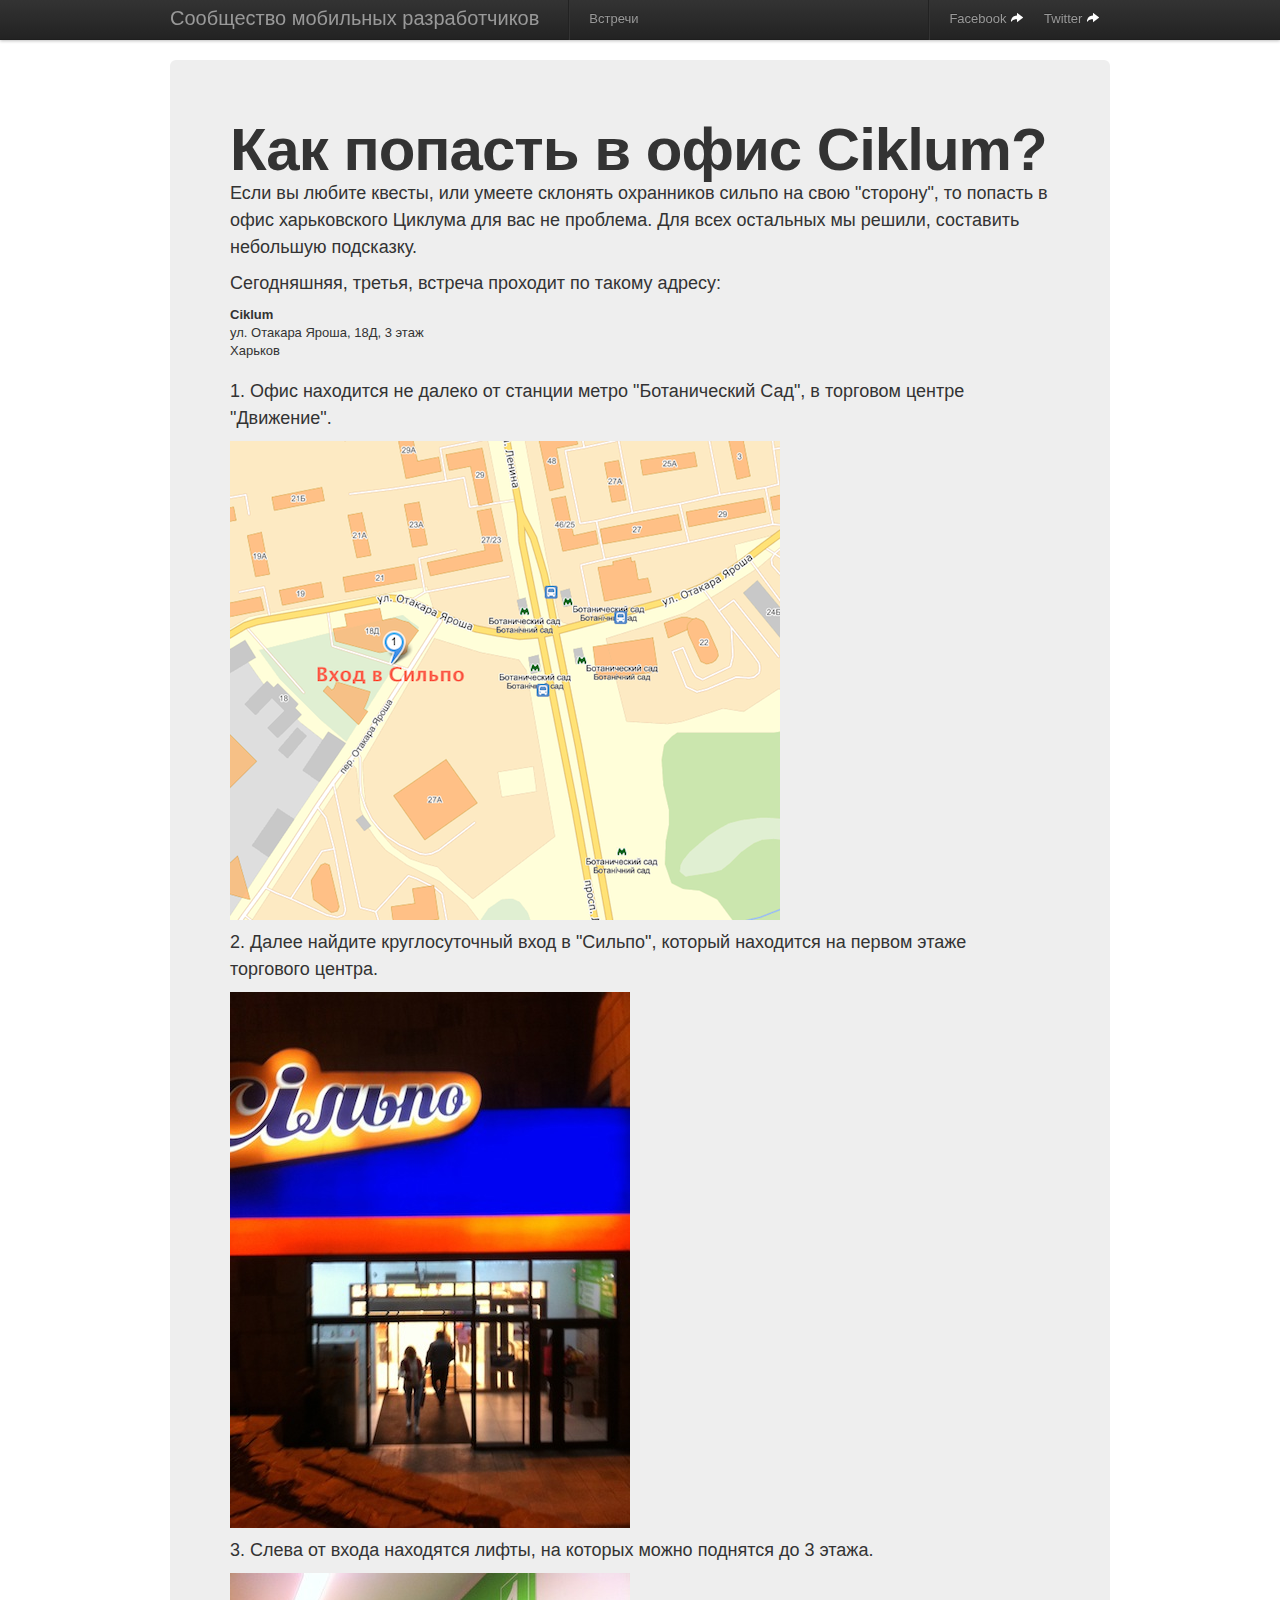
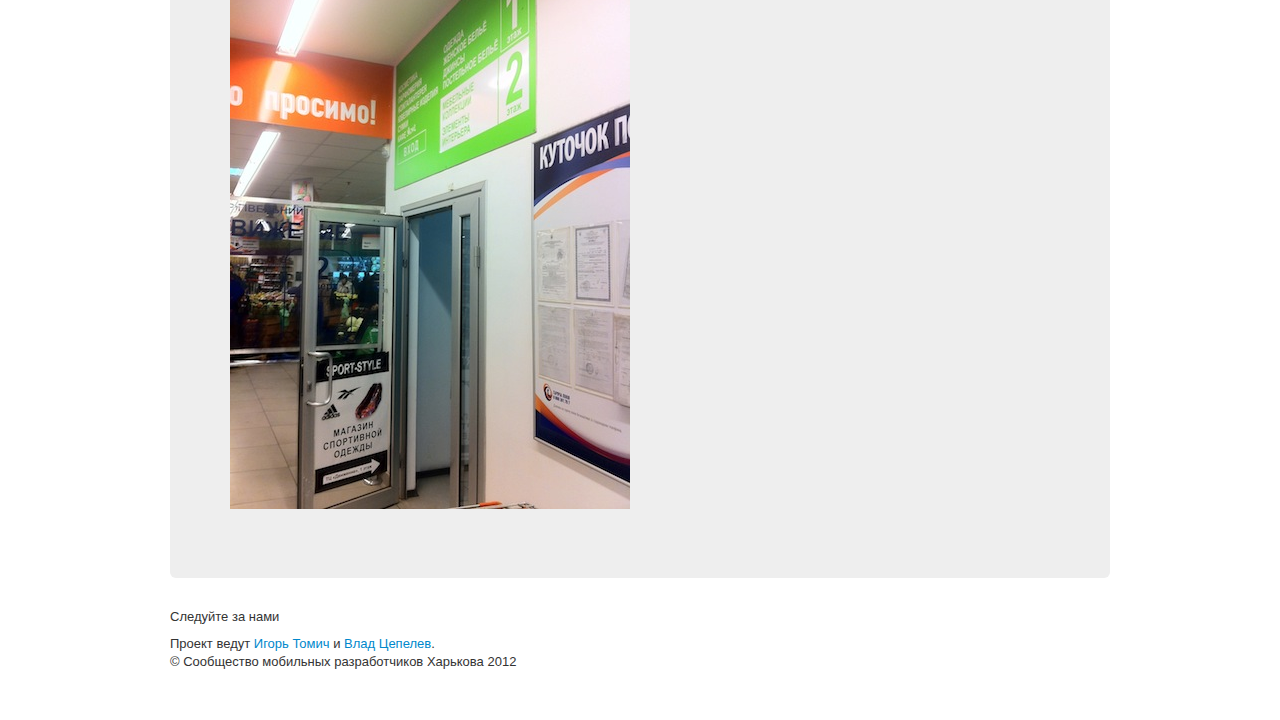
==== ciklum.html @ e9ae2e36 "ciklum office access" ====
<!DOCTYPE html>
<html lang="en">
  <head>
    <meta charset="utf-8">
    <title>Сообщество разработчиков</title>
    <meta name="viewport" content="width=device-width, initial-scale=1.0">
    <meta name="description" content="">
    <meta name="author" content="">

    <!-- Le styles -->
    <link href="css/bootstrap.css" rel="stylesheet">
    <style type="text/css">
      body {
        padding-top: 60px;
        padding-bottom: 40px;
      }
    </style>
    <!-- <link href="css/bootstrap-responsive.css" rel="stylesheet"> -->

    <!-- Le HTML5 shim, for IE6-8 support of HTML5 elements -->
    <!--[if lt IE 9]>
      <script src="http://html5shim.googlecode.com/svn/trunk/html5.js"></script>
    <![endif]-->

    <!-- Le fav and touch icons -->
    <!-- <link rel="shortcut icon" href="../assets/ico/favicon.ico"> 
    <link rel="apple-touch-icon-precomposed" sizes="144x144" href="../assets/ico/apple-touch-icon-144-precomposed.png">
    <link rel="apple-touch-icon-precomposed" sizes="114x114" href="../assets/ico/apple-touch-icon-114-precomposed.png">
    <link rel="apple-touch-icon-precomposed" sizes="72x72" href="../assets/ico/apple-touch-icon-72-precomposed.png">
    <link rel="apple-touch-icon-precomposed" href="../assets/ico/apple-touch-icon-57-precomposed.png"> -->
    <script type="text/javascript">

  var _gaq = _gaq || [];
  _gaq.push(['_setAccount', 'UA-33183354-1']);
  _gaq.push(['_trackPageview']);

  (function() {
    var ga = document.createElement('script'); ga.type = 'text/javascript'; ga.async = true;
    ga.src = ('https:' == document.location.protocol ? 'https://ssl' : 'http://www') + '.google-analytics.com/ga.js';
    var s = document.getElementsByTagName('script')[0]; s.parentNode.insertBefore(ga, s);
  })();

</script>
  </head>

  <body>
<div id="fb-root"></div>
<script>(function(d, s, id) {
  var js, fjs = d.getElementsByTagName(s)[0];
  if (d.getElementById(id)) return;
  js = d.createElement(s); js.id = id;
  js.src = "https://connect.facebook.net/en_US/all.js#xfbml=1&appId=405097602878058";
  fjs.parentNode.insertBefore(js, fjs);
}(document, 'script', 'facebook-jssdk'));</script>

    <div class="navbar navbar-fixed-top">
      <div class="navbar-inner">
        <div class="container">
          <a class="btn btn-navbar" data-toggle="collapse" data-target=".nav-collapse">
            <span class="icon-bar"></span>
            <span class="icon-bar"></span>
            <span class="icon-bar"></span>
          </a>
          <div class="nav-collapse">
            <ul class="nav">
              <a class="brand" href="index.html">Сообщество мобильных разработчиков</a>
              <li class="divider-vertical"></li>
              <li><a href="meetups.html">Встречи</a></li>
            </ul>

              <ul class="nav pull-right" id="main-menu-right">

                  <li class="divider-vertical"></li>
                  <li><a rel="tooltip" target="_blank" href="http://www.facebook.com/KharkivMobileDevs" data-original-title="Facebook community">Facebook <i class="icon-share-alt icon-white"></i></a></li>
                  <li><a rel="tooltip" target="_blank" href="http://twitter.com/KharkivMobDevs" data-original-title="Community twitter timeline">Twitter <i class="icon-share-alt icon-white"></i></a></li>
            </ul>

          </div><!--/.nav-collapse -->
        </div>
      </div>
    </div>

    <div class="container">

      <!-- Main hero unit for a primary marketing message or call to action -->
      <div class="hero-unit">
        <h1>Как попасть в офис Ciklum?</h1>
        <p>Если вы любите квесты, или умеете склонять охранников сильпо на свою "сторону", то попасть в офис харьковского Циклума для вас не проблема. Для всех остальных мы решили, составить небольшую подсказку.
        </p>
        <p>
          Сегодняшняя, третья, встреча проходит по такому адресу:
          <address>
  <strong>Ciklum</strong><br>
  ул. Отакара Яроша, 18Д, 3 этаж<br>
  Харьков
  </address>
        </p>
        <p>
          1. Офис находится не далеко от станции метро "Ботанический Сад", в торговом центре "Движение".
        </p>
        <p>
          <img src="img/ciklum_map.png">
        </p>
        <p>
          2. Далее найдите круглосуточный вход в "Сильпо", который находится на первом этаже торгового центра.
        </p>
        <p>
          <img src="img/silpo.jpg">
        </p>
        <p>
          3. Слева от входа находятся лифты, на которых можно поднятся до 3 этажа.
        </p>
        <p>
          <img src="img/elevator.jpg">
        </p>
      </div>
      <footer>
  <p>     
    <!-- AddThis Follow BEGIN -->
<p>Следуйте за нами</p>
<div class="addthis_toolbox addthis_32x32_style addthis_default_style">
<a class="addthis_button_facebook_follow" addthis:userid="KharkivMobileDevs"></a>
<a class="addthis_button_twitter_follow" addthis:userid="kharkivmobdevs"></a>
<a class="addthis_button_google_follow" addthis:userid="113601949161998907975"></a>
<a class="addthis_button_youtube_follow" addthis:userid="KharkivMobDevs"></a>
<a class="addthis_button_vimeo_follow" addthis:userid="kharkivmobdevs"></a>
</div>
<script type="text/javascript" src="http://s7.addthis.com/js/300/addthis_widget.js#pubid=ra-505ae81605fc7aab"></script>
<!-- AddThis Follow END -->
    <!-- 
           <a href="https://twitter.com/share" class="twitter-share-button" data-url="http://mobiledevs.kh.ua" data-text="Отличное комьюнити мобильных разработчиков Харькова" data-via="kharkivmobdevs" data-lang="ru" data-size="large" data-hashtags="kharkivmobdevs" data-dnt="true">Твитнуть</a>
<script>!function(d,s,id){var js,fjs=d.getElementsByTagName(s)[0];if(!d.getElementById(id)){js=d.createElement(s);js.id=id;js.src="https://platform.twitter.com/widgets.js";fjs.parentNode.insertBefore(js,fjs);}}(document,"script","twitter-wjs");</script>

<div class="fb-like" data-href="http://www.facebook.com/KharkivMobileDevs" data-send="true" data-layout="button_count" data-width="450" data-show-faces="true"></div>
-->
        </p>

        <p> Проект ведут <a href="http://www.tomych.com">Игорь Томич</a> и <a href="http://www.linkedin.com/in/vladtsepelev">Влад Цепелев</a>. <br>
          &copy; Сообщество мобильных разработчиков Харькова 2012 <br />

        </p>
        
      </footer>

    </div> <!-- /container -->
  </body>
</html>
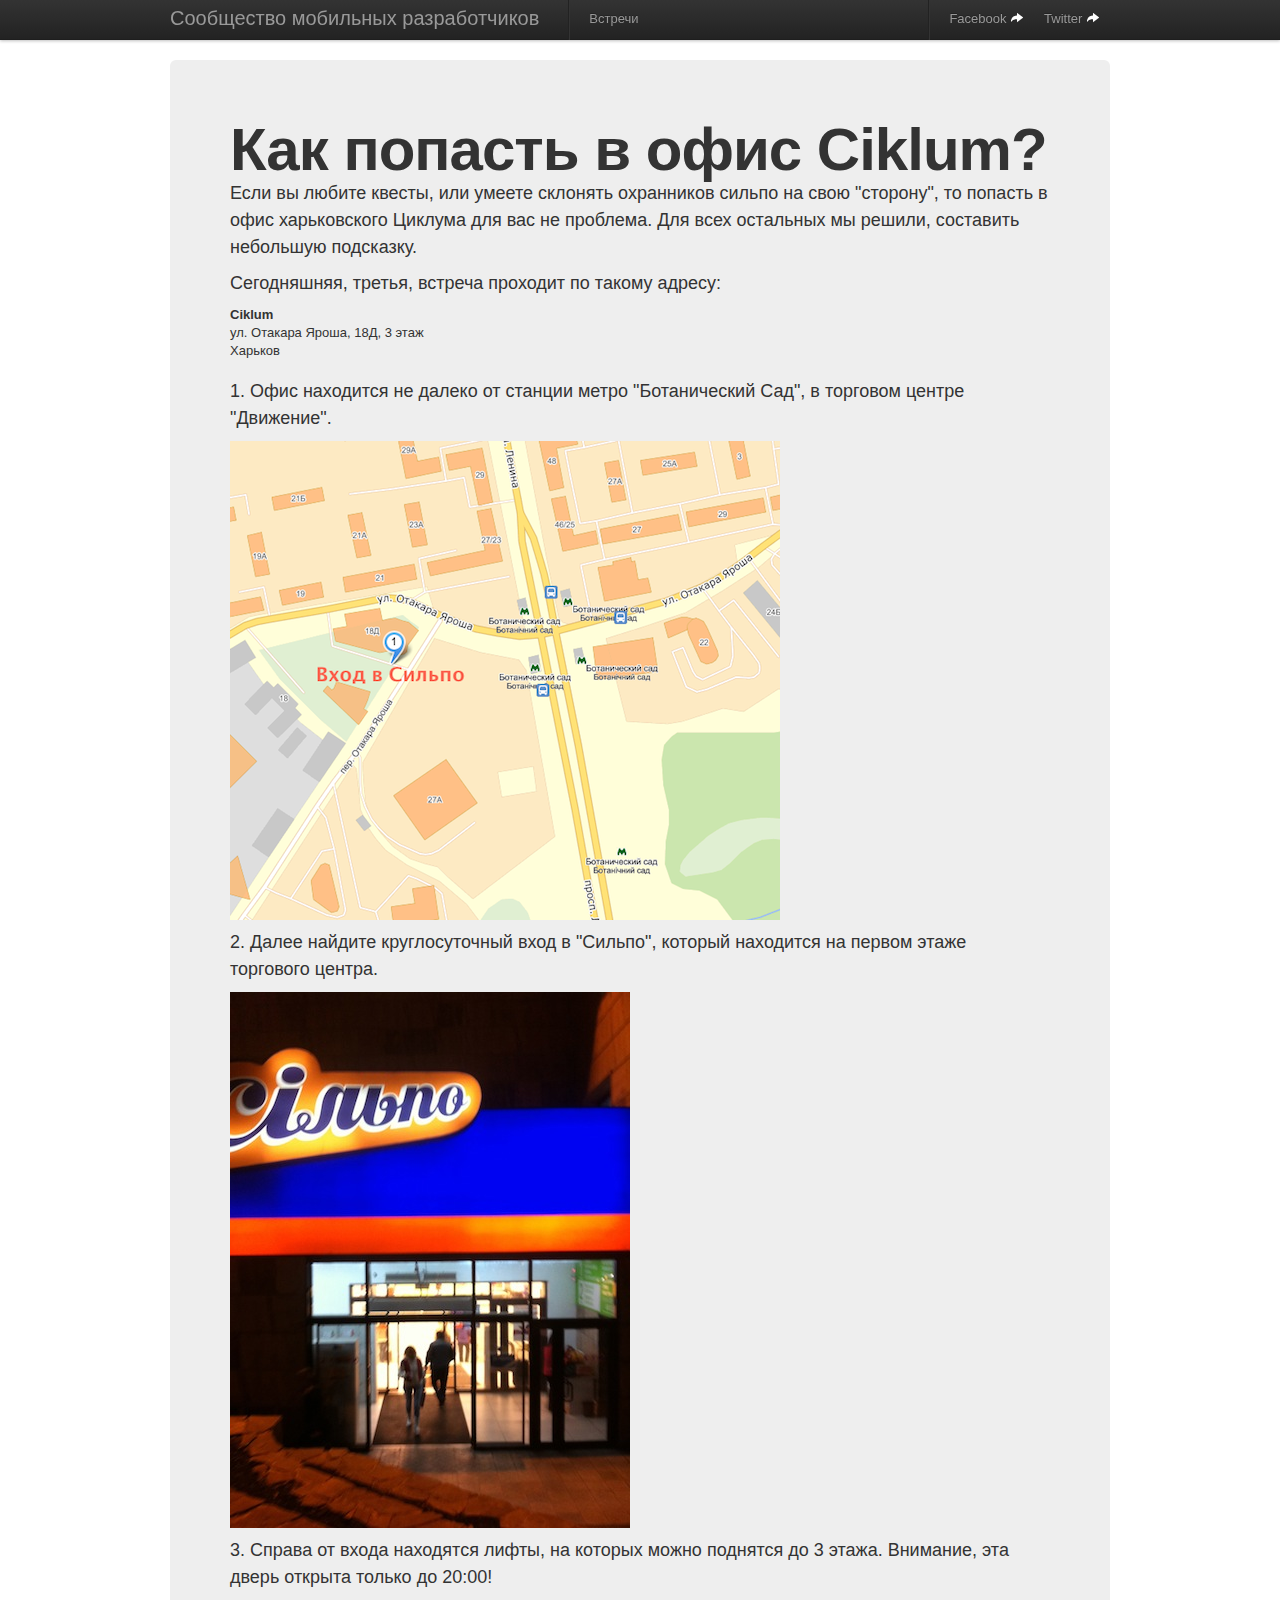
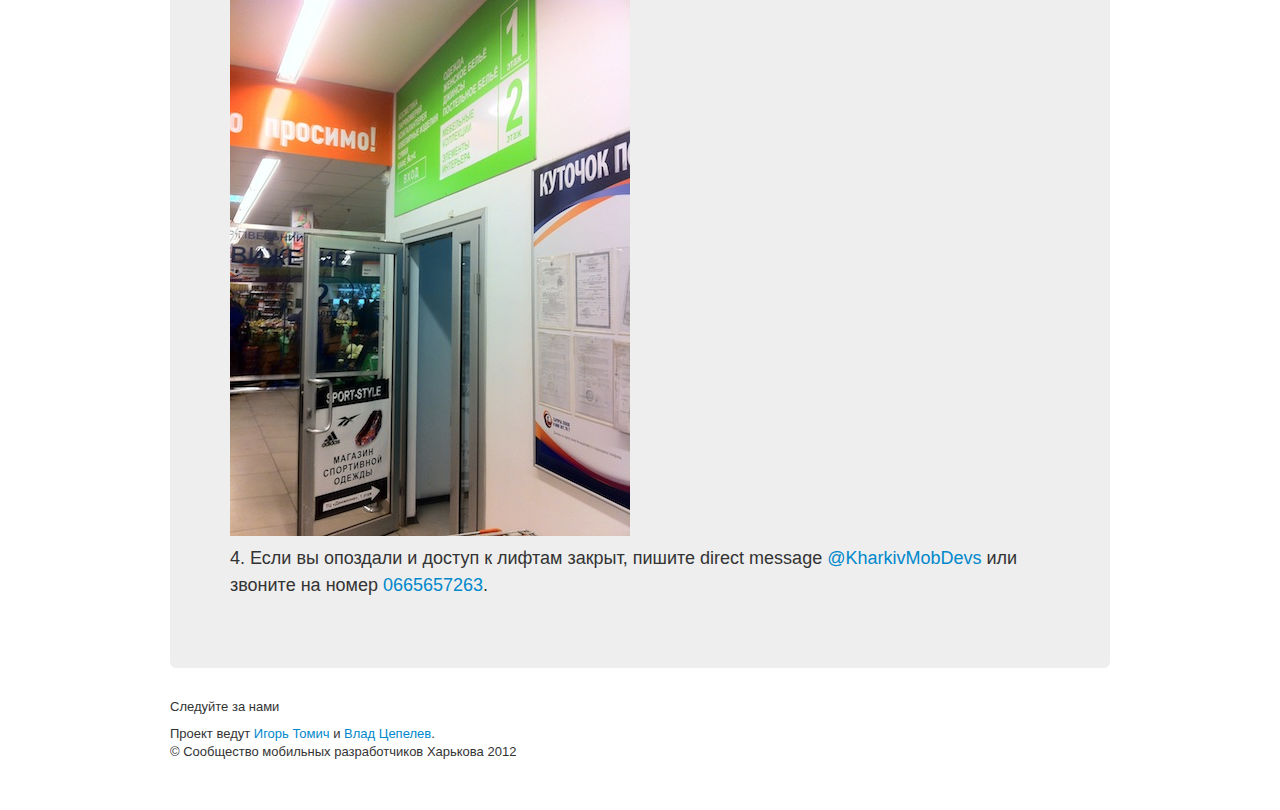
==== commit b0229eac: "ciklum office update" ====
--- a/ciklum.html
+++ b/ciklum.html
@@ -108,10 +108,13 @@
           <img src="img/silpo.jpg">
         </p>
         <p>
-          3. Слева от входа находятся лифты, на которых можно поднятся до 3 этажа.
+          3. Справа от входа находятся лифты, на которых можно поднятся до 3 этажа. Внимание, эта дверь открыта только до 20:00!
         </p>
         <p>
           <img src="img/elevator.jpg">
+        </p>
+        <p>
+          4. Если вы опоздали и доступ к лифтам закрыт, пишите direct message <a href="https://twitter.com/KharkivMobDevs">@KharkivMobDevs</a> или звоните на номер <a href="tel:0665657263">0665657263</a>.
         </p>
       </div>
       <footer>
